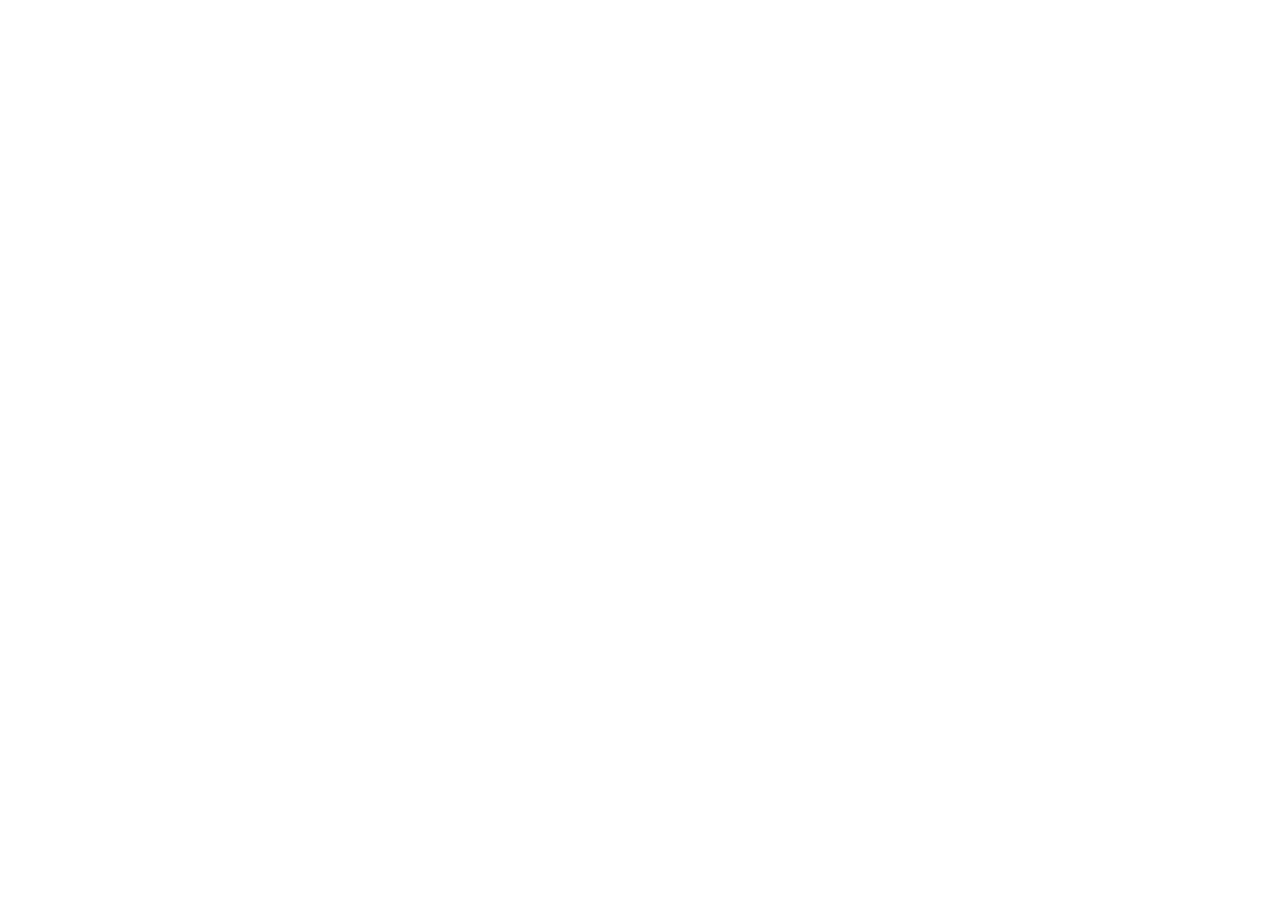
==== htmls/home.html @ 7df16337 "creacion de login" ====
<!DOCTYPE html>
<html lang="es">
<head>
    <meta charset="UTF-8">
    <meta name="viewport" content="width=device-width, initial-scale=1.0">
    <title>Home Space Rides</title>
</head>
<body>
    
</body>
</html>
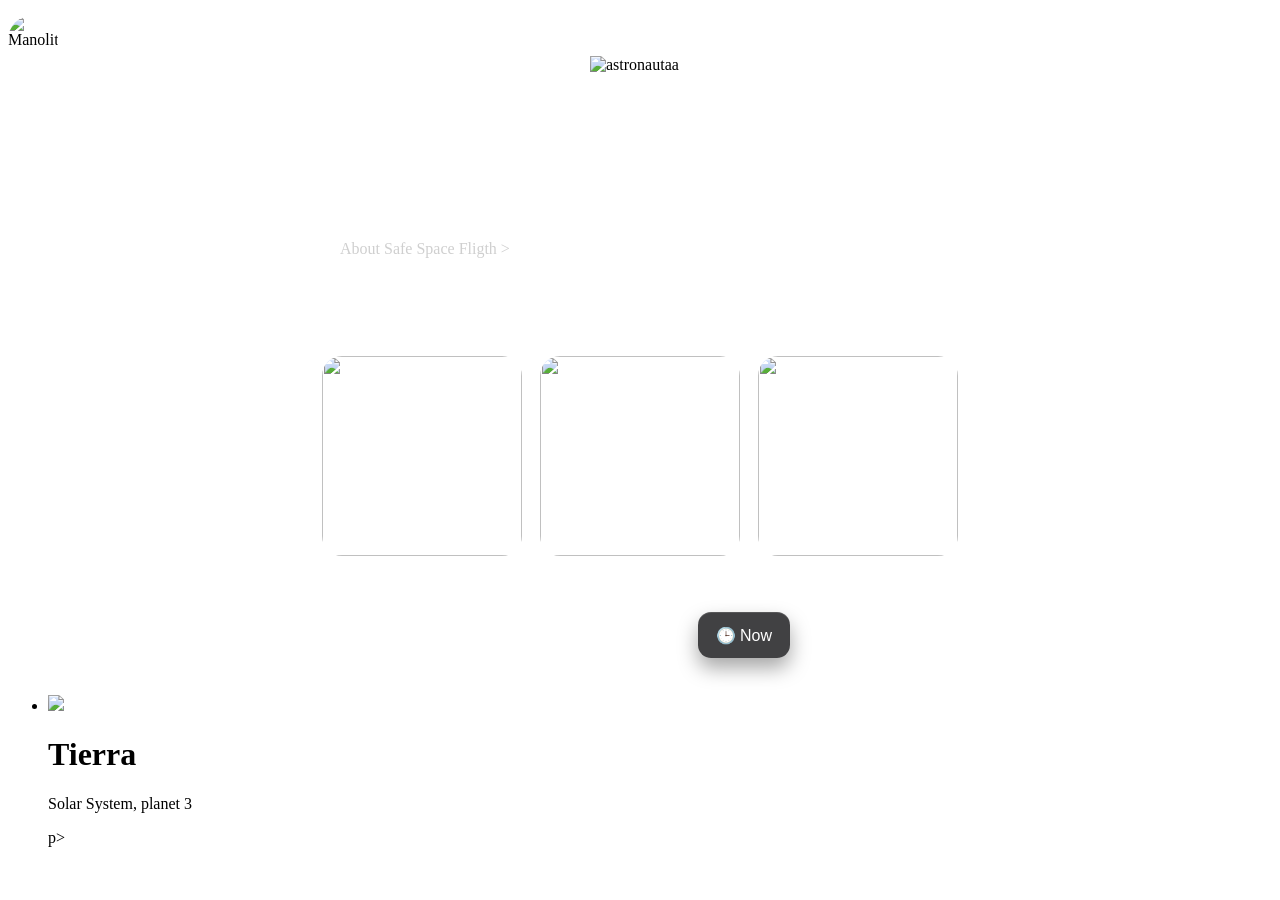
==== commit 7a3771ff: "cambio de trancicion" ====
--- a/htmls/home.html
+++ b/htmls/home.html
@@ -1,11 +1,62 @@
 <!DOCTYPE html>
 <html lang="es">
+
 <head>
     <meta charset="UTF-8">
     <meta name="viewport" content="width=device-width, initial-scale=1.0">
+    <link rel="stylesheet" href="/csss/app.css">
+    <link rel="icon" href="img/logotipo.png">
     <title>Home Space Rides</title>
 </head>
-<body>
-    
+<!-- para el logotipo del usuario y el usuario -->
+
+<body class="fondops2">
+
+    <div class="header">
+        <img src="../img/fotoperfil.png" alt="Manolito24" class="avatar">
+        <h3>Manolito24</h3>
+    </div>
+    <!-- para el cuadro debajo del usuario -->
+    <div class="card">
+        <div class="card-text">
+            <h3>Always Wear Your Helmet</h3>
+            <h3>When Trabeling In Space</h3>
+            <P>About Safe Space Fligth > </P>
+        </div>
+        <!-- img de astrounauta melo no tocar -->
+        <img src="../img/astronautaa.png" alt="astronautaa" class="astronautaa">
+    </div>
+    <div class="viajar-contenedor">
+        <a href="/htmls/travel.html"><img src="../img/mundo.png" class="viajar"></a>
+        <a href="/htmls/travel.html"><img src="../img/cohete.png" class="viajar"></a>
+        <a href="/htmls/travel.html"><img src="../img/book.png" class="viajar"></a>
+    </div>
+    <div class="cardwhere">
+        <h4>Where to...?</h4>
+        <div class="desplegable-contenedor">
+            <button class="boton-desplegable">🕒 Now</button>
+            <div class="contenido-desplegable">
+                <a href="#">Luna</a>
+                <a href="#">Marte</a>
+                <a href="#">Sol</a>
+            </div>
+        </div>
+    </div>
+    <div class="planetas">
+        <ul>
+            <li>
+                <img src="../img/tierra.png" class="planeta">
+                <h1>Tierra</h1>
+                <p>Solar System, planet 3
+            </li>p>
+            </li>
+        </ul>
+
+
+
+    </div>
+
 </body>
+
+
 </html>
--- a/csss/app.css
+++ b/csss/app.css
@@ -0,0 +1,302 @@
+@media screen and (min-width: 1024px) {
+    .fondo {
+        background-image: url('../img/fondopc.jpeg');
+        background-size: cover;
+        background-repeat: no-repeat;
+    }
+
+    .fondoestrellas {
+        background-image: url('../img/fondoestrellas.jpeg');
+        background-size: cover;
+        background-repeat: no-repeat;
+    }
+
+    .fondops2 {
+        background-image: url('../img/fondops2.png');
+        background-size: cover;
+        background-repeat: no-repeat;
+    }
+}
+
+.Inicio {
+    color: white;
+    text-align: center;
+}
+
+h2 {
+    font-size: 30px;
+    color: white;
+}
+
+h3 {
+    font-size: 20px;
+    color: white;
+}
+
+.header {
+    display: flex;
+    align-items: center;
+    gap: 10px;
+}
+
+.avatar {
+    width: 50px;
+    height: 50px;
+    border-radius: 50%;
+    object-fit: cover;
+}
+
+.card {
+    width: 600px;
+    height: 200px;
+
+    background: rgba(255, 255, 255, 0.08);
+    border-radius: 20px;
+
+    display: flex;
+    justify-content: space-between;
+    align-items: center;
+
+    padding: 15px;
+    margin: 20px auto;
+}
+
+.card-text h3 {
+    color: white;
+    margin-bottom: 10px;
+}
+
+.card-text p {
+    color: #cfcfcf;
+}
+
+.astronautaa {
+    width: 350px;
+    height: 300px;
+}
+
+.viajar-contenedor {
+    display: flex;
+    justify-content: center;
+    /* centra horizontalmente */
+    align-items: center;
+    /* centra verticalmente */
+    gap: 18px;
+    background: transparent;
+    padding: 15px;
+    margin: auto;
+    border-radius: 20px;
+    width: fit-content;
+}
+
+.viajar-boton,
+.boton-desplegable {
+    display: inline-flex;
+    align-items: center;
+    justify-content: center;
+    gap: 18px;
+    min-width: 92px;
+    min-height: 46px;
+    padding: 0 18px;
+    color: white;
+    text-decoration: none;
+    font-family: Arial, Helvetica, sans-serif;
+    font-size: 16px;
+    border: 1px solid rgba(255, 255, 255, 0.12);
+    border-radius: 13px;
+    background: rgba(24, 24, 26, 0.82);
+    box-shadow: inset 0 1px 0 rgba(255, 255, 255, 0.12), 0 10px 20px rgba(0, 0, 0, 0.35);
+    backdrop-filter: blur(8px);
+    cursor: pointer;
+    transition: transform 0.2s, background 0.2s, box-shadow 0.2s;
+}
+
+.viajar-boton span {
+    font-size: 24px;
+    line-height: 1;
+}
+
+.viajar-boton:hover,
+.boton-desplegable:hover {
+    background: rgba(42, 42, 45, 0.9);
+    transform: translateY(-2px);
+    box-shadow: inset 0 1px 0 rgba(255, 255, 255, 0.16), 0 14px 24px rgba(0, 0, 0, 0.42);
+}
+
+.viajar {
+    width: 200px;
+    height: 200px;
+    transition: 0.3s;
+    border-radius: 10%;
+
+}
+
+.viajar:hover {
+    transform: scale(1.05);
+}
+
+.cardwhere {
+    width: 300px;
+    height: 50px;
+
+    background: rgba(255, 255, 255, 0.1);
+    border-radius: 20px;
+
+    display: flex;
+    justify-content: space-between;
+    align-items: center;
+
+    padding: 15px;
+    margin: 20px auto;
+}
+
+/* Contenedor principal */
+.desplegable-contenedor {
+    position: relative;
+    display: inline-block;
+}
+
+/* El botón que activa el menú */
+.boton-desplegable {
+    border: none;
+}
+
+/* El contenido del menú (oculto por defecto) */
+.contenido-desplegable {
+    display: none;
+    position: absolute;
+    background-color: rgba(255, 255, 255, 0.5);
+    min-width: 160px;
+    box-shadow: 0px 8px 16px 0px rgba(0, 0, 0, 0.2);
+    z-index: 1;
+    /* Asegura que el menú quede por encima de otros elementos */
+    border-radius: 4px;
+}
+
+/* Enlaces dentro del menú desplegable */
+.contenido-desplegable a {
+    color: black;
+    padding: 12px 16px;
+    text-decoration: none;
+    display: block;
+}
+
+/* Cambiar el color de fondo al pasar el ratón */
+.contenido-desplegable a:hover {
+    background-color: #f1f1f1;
+}
+
+/* Mostrar el menú desplegable al pasar el ratón por el contenedor */
+.desplegable-contenedor:hover .contenido-desplegable {
+    display: block;
+}
+
+h4 {
+    font-size: 30px;
+    color: rgb(255, 255, 255);
+}
+
+.Inicio {
+
+    background: rgba(255, 255, 255, 0.08);
+    width: 300px;
+    height: auto;
+    border-radius: 10%;
+    text-align: center;
+    gap: 15px;
+    align-items: center;
+    justify-content: space-between;
+    display: block;
+    padding: 15px;
+    margin: 100px auto;
+    box-shadow: 5px 10px 15px rgba(0, 0, 0, 0.3);
+    font-family: 'Courier New', Courier, monospace;
+}
+
+label {
+    display: block;
+    margin-top: 15px;
+    color: rgb(255, 255, 255);
+    text-shadow: 2px 2px 4px #000000;
+    font-size: 20px;
+    font-family: 'Courier New', Courier, monospace;
+}
+
+input {
+    display: block;
+    margin-bottom: 10px;
+    padding: 10px;
+    width: 275px;
+    background: rgb(192, 193, 194);
+    border-radius: 20px;
+    box-shadow: 5px 10px 15px rgba(0, 0, 0, 0.3);
+}
+
+.boton {
+    border-radius: 20px;
+    width: 275px;
+    background: rgb(192, 193, 194, );
+    font-family: Arial, Helvetica, sans-serif;
+    box-shadow: 5px 10px 15px rgba(0, 0, 0, 0.3);
+}
+
+.bienvenido {
+    font-size: 30px;
+    color: rgb(255, 255, 255);
+    text-align: center;
+    margin-top: 100px;
+    text-shadow: 10px 20px 40px #000000;
+    font-family: 'Courier New', Courier, monospace;
+}
+
+
+
+/* Pantalla de carga */
+.loader {
+    position: fixed;
+    inset: 0;
+    z-index: 9999;
+
+    animation: desaparecer 3s forwards;
+}
+
+.loader img {
+    width: 100%;
+    height: 100%;
+    object-fit: cover;
+}
+
+/* Contenido oculto al inicio */
+.contenido {
+    opacity: 0;
+    animation: aparecer 0s forwards;
+    animation-delay: 1s;
+}
+
+/* Animaciones */
+@keyframes desaparecer {
+    0% {
+        opacity: 1;
+    }
+
+    20% {
+        opacity: .9;
+    }
+
+    40% {
+        opacity: .7;
+    }
+
+    60% {
+        opacity: .5;
+    }
+
+    80% {
+        opacity: .2;
+    }
+
+    100% {
+        opacity: 0;
+        visibility: hidden;
+    }
+}
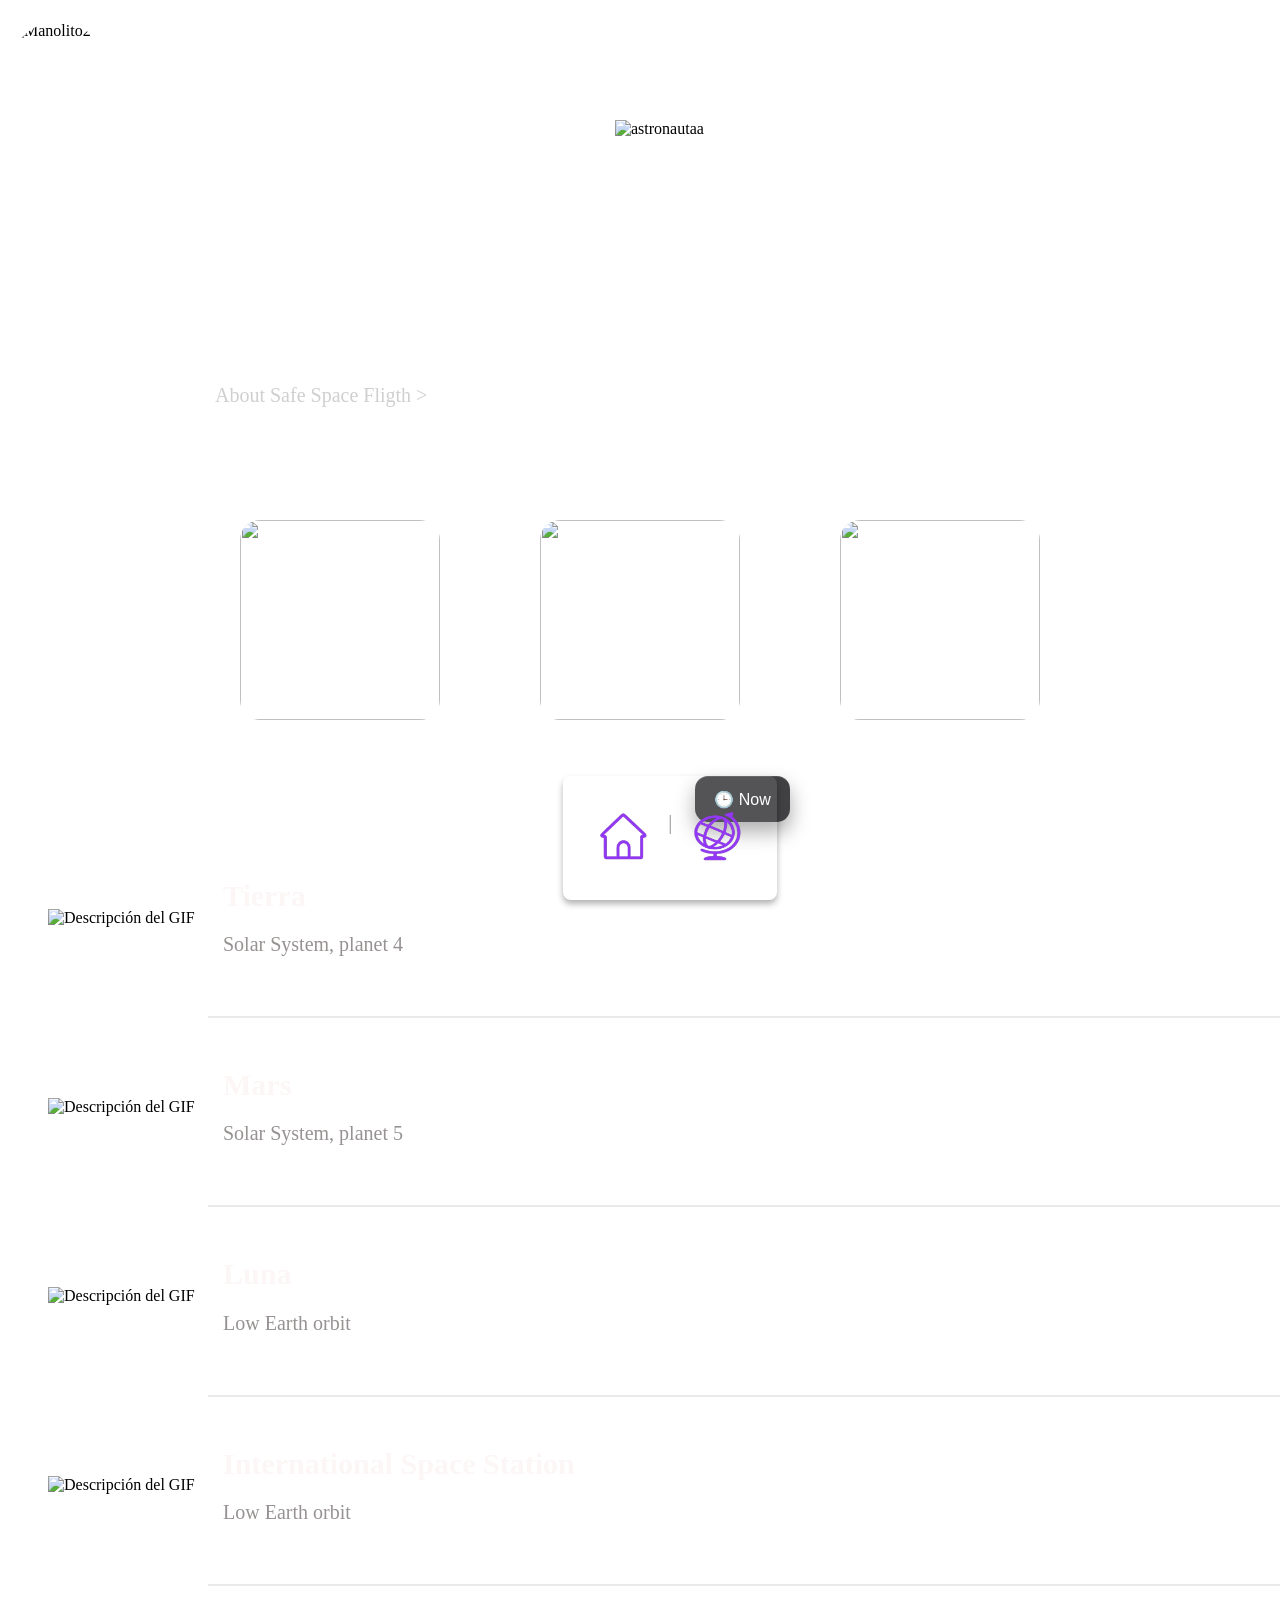
==== commit 63e8f750: "se termino el home y se avanzo el travel" ====
--- a/htmls/home.html
+++ b/htmls/home.html
@@ -11,10 +11,12 @@
 <!-- para el logotipo del usuario y el usuario -->
 
 <body class="fondops2">
-
+    <div class="loader">
+        <img src="../img/loading.jpeg" alt="Pantalla de carga">
+    </div>
     <div class="header">
         <img src="../img/fotoperfil.png" alt="Manolito24" class="avatar">
-        <h3>Manolito24</h3>
+        <p class="nombreavatar">Manolito24</p>
     </div>
     <!-- para el cuadro debajo del usuario -->
     <div class="card">
@@ -36,27 +38,73 @@
         <div class="desplegable-contenedor">
             <button class="boton-desplegable">🕒 Now</button>
             <div class="contenido-desplegable">
+                <a href="#">Tierra</a>
+                <a href="#">Marte</a>
                 <a href="#">Luna</a>
-                <a href="#">Marte</a>
-                <a href="#">Sol</a>
+                <a href="#">Internacional Space Station</a>
+            
             </div>
         </div>
     </div>
-    <div class="planetas">
+    <div>
         <ul>
-            <li>
-                <img src="../img/tierra.png" class="planeta">
-                <h1>Tierra</h1>
-                <p>Solar System, planet 3
-            </li>p>
+            <li class="planeta-item">
+                <img src="https://media.tenor.com/CKA21kCjN3QAAAAi/ali-yalniz-world-is-spinning.gif" alt="Descripción del GIF" width="150">
+                
+                <div class="planeta-info">
+                    <h1>Tierra</h1>
+                    <p>Solar System, planet 4</p>
+                </div>
             </li>
         </ul>
+    </div>
+    <hr>
+    <div>
+        <ul>
+            <li class="planeta-item">
+                <img src="https://media1.tenor.com/m/ty4Eyt9Mp1gAAAAC/mars-planet.gif" alt="Descripción del GIF" width="150">
+                
+                <div class="planeta-info">
+                    <h1>Mars</h1>
+                    <p>Solar System, planet 5</p>
+                </div>
+            </li>
+        </ul>
+    </div>
+    <hr> 
+    
+    <div class="flotante">
+        <a href="/htmls/home.html"><img src="../img/casarueda.png" class="regresar"></a>     <p>|</p>      <a href="/htmls/travel.html"><img src="../img/globorueda.png" class="regresar"></a>
+    </div>
+    <div>
+        <ul>
+            <li class="planeta-item">
+                <img src="https://media.tenor.com/LxWQNGwP2lQAAAAi/lol.gif" alt="Descripción del GIF" width="150">
+                
+                <div class="planeta-info">
+                    <h1>Luna</h1>
+                    <p>Low Earth orbit</p>
+                </div>
+            </li>
+        </ul>
+    </div>
+    <hr>
+
+    <div>
+        <ul>
+            <li class="planeta-item">
+                <img src="https://media.tenor.com/GbBFS0KAEi4AAAAj/whimsyandcuriosity-17776.gif" alt="Descripción del GIF" width="150">
+                
+                <div class="planeta-info">
+                    <h1>International Space Station</h1>
+                    <p>Low Earth orbit</p>
+                </div>
+            </li>
+        </ul>
+    </div>
+    <hr>
+</body>
 
 
 
-    </div>
-
-</body>
-
-
 </html>
--- a/csss/app.css
+++ b/csss/app.css
@@ -23,14 +23,37 @@
     text-align: center;
 }
 
+.planeta-item {
+    display: flex;
+    align-items: center; /* Alinea los elementos verticalmente al centro */
+    gap: 25px;           
+    list-style: none;    
+}
+h1 {
+    color: rgb(252, 246, 246);
+    text-align: start;
+    font-size: 30px;
+    justify-content: flex-start;
+    align-items: center;
+
+}
+
 h2 {
     font-size: 30px;
     color: white;
 }
 
 h3 {
+    font-size: 35px;
+    color: white;
+}
+
+p {
+    color: rgb(151, 146, 146);
+    text-align: start;
     font-size: 20px;
-    color: white;
+    justify-content: flex-start;
+    align-items: center;
 }
 
 .header {
@@ -40,15 +63,19 @@
 }
 
 .avatar {
-    width: 50px;
-    height: 50px;
+    width: 100px;
+    height: 100px;
     border-radius: 50%;
     object-fit: cover;
 }
+.nombreavatar{
+    font-size: 40px;
+    color:white
+}
 
 .card {
-    width: 600px;
-    height: 200px;
+    width: 850px;
+    height: 300px;
 
     background: rgba(255, 255, 255, 0.08);
     border-radius: 20px;
@@ -71,8 +98,8 @@
 }
 
 .astronautaa {
-    width: 350px;
-    height: 300px;
+    width: 450px;
+    height: 400px;
 }
 
 .viajar-contenedor {
@@ -81,12 +108,12 @@
     /* centra horizontalmente */
     align-items: center;
     /* centra verticalmente */
-    gap: 18px;
+    gap: 100px;
     background: transparent;
     padding: 15px;
     margin: auto;
     border-radius: 20px;
-    width: fit-content;
+    width: 500px;
 }
 
 .viajar-boton,
@@ -95,7 +122,7 @@
     align-items: center;
     justify-content: center;
     gap: 18px;
-    min-width: 92px;
+    min-width: 95px;
     min-height: 46px;
     padding: 0 18px;
     color: white;
@@ -300,3 +327,157 @@
         visibility: hidden;
     }
 }
+
+/* pantalla flotante en home */
+
+.flotante {
+    position: fixed;
+    color: white;
+    width: auto;
+    bottom: 0%;
+    left: 44%;
+    display: flex;
+    background-color: rgba(255, 255, 255, 0.1);
+    color: #fff;
+    padding: 15px;
+    border-radius: 8px;
+    box-shadow: 0 4px 6px rgba(0, 0, 0, 0.3);
+    z-index: 1000; /* Asegura que esté por encima de otros elementos */
+}
+
+hr {
+    border: none;
+    height: 2px;
+    background-color: #c2c2c259;
+    width: 85%;
+    margin-top: 40px;
+    margin-bottom: 30px;
+    margin-left: 200px;       
+}
+
+input[type="date"] {
+    padding: 10px;
+    border: 2px solid #ccc;
+    border-radius: 5px;
+    font-family: Arial, sans-serif;
+    color: #333;
+  }
+
+.regresar{
+    width: 50px;
+    height: 50px;
+    padding: 20px;
+    
+}
+.atras{
+    font-size: 50px;
+    background: rgba(95, 93, 93, 0.5);
+    width: 60px;
+    height: auto;
+    text-align: center;
+    position: fixed;
+    top: 0%;
+    color: white
+}
+.planetas{
+    display: flex;
+    justify-content: center;
+    gap:15px;
+    padding-top:20px;
+}
+
+.planetas button{
+    padding:10px 20px;
+    border:none;
+    border-radius:20px;
+}
+
+.planeta-activo{
+    background:#7c5cff;
+    color:white;
+}
+
+.mapa{
+    position:relative;
+    margin-top:40px;
+}
+
+.ruta{
+    width:100%;
+    height:350px;
+}
+
+.tierra{
+    width:70px;
+    position:absolute;
+    right:10px;
+    top:10px;
+}
+.marte{
+    width:70px;
+    position:absolute;
+    right:10px;
+    top:10px;
+}
+
+#sheet-toggle{
+    display:none;
+}
+
+.travel-card{
+    background:rgba(28, 235, 155, 0.08);
+    backdrop-filter:blur(10px);
+    padding: 10px;
+    border-radius: 20px 20px 0 0;
+    position: fixed;
+    width: auto;
+    height: auto;
+    bottom: 0;
+    border:solid rgb(104, 27, 148);
+    left: 37%
+}
+
+.abrir-sheet{
+    display:block;
+    text-align: center;
+    cursor: pointer;
+    font-size: 15px;
+}
+
+.nave-principal{
+    text-align: center;
+}
+
+.nave{
+    width: 130px;
+}
+
+.lista-naves{
+    max-height: 0;
+    overflow: hidden;
+    transition: 4s;
+}
+
+#sheet-toggle:checked ~ .travel-card  .lista-naves{
+    max-height: 300px;
+}
+
+.contenedor-fecha{
+    text-align: center;
+
+}
+
+.nave-item{
+    display: flex;
+    justify-content: space-between;
+    align-items: center;
+    margin-top: 10px;
+    padding: 10px;
+    border:1px solid #7c5cff;
+    border-radius:15px;
+}
+
+.viajerr {
+    justify-content: center;
+    align-items: center;
+}
